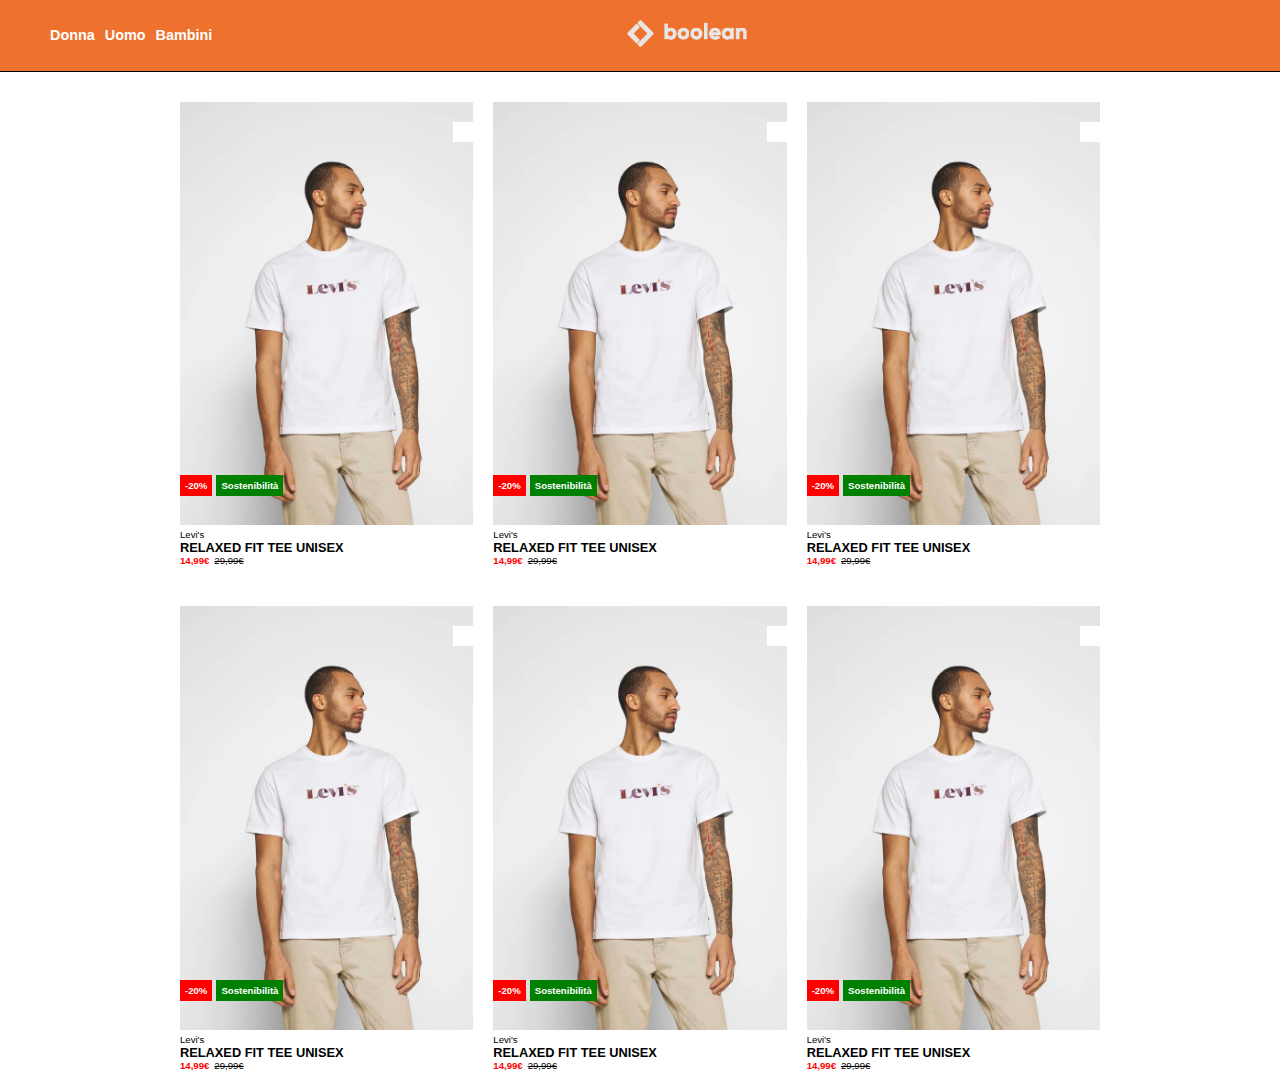
==== index.html @ dd639c41 "completed" ====
<!DOCTYPE html>
<html lang="it">

<head>
    <meta charset="UTF-8">
    <meta http-equiv="X-UA-Compatible" content="IE=edge">
    <meta name="viewport" content="width=device-width, initial-scale=1.0">

    <title>Boolando</title>

    <link rel="stylesheet" href="css/style.css">
    <link rel="stylesheet" href="https://cdnjs.cloudflare.com/ajax/libs/font-awesome/6.2.0/css/all.min.css"
        integrity="sha512-xh6O/CkQoPOWDdYTDqeRdPCVd1SpvCA9XXcUnZS2FmJNp1coAFzvtCN9BmamE+4aHK8yyUHUSCcJHgXloTyT2A=="
        crossorigin="anonymous" referrerpolicy="no-referrer" />
</head>

<body>
    <header>
        <div class="categoria">
            <div>Donna</div>
            <div>Uomo</div>
            <div>Bambini</div>
        </div>

        <div class="logo">
            <img src="img/boolean-logo.png" alt="">
        </div>

        <div class="menu">
            <i class="fa-regular fa-user"></i>
            <i class="fa-regular fa-heart"></i>
            <i class="fa-solid fa-bag-shopping"></i>
        </div>


    </header>

    <main>
        <div class="main-container">
            <div class="card-item">
                <!-- immagine -->
                <div class="img-container">
                    <!-- img -->
                    
                    <img  src="img/1.webp" alt="immagine card">
                    <img class="img-top"  src="img/1b.webp" alt="immagine card">
                    
                    
                    <!-- elementi sopra img -->
                    <div class="discount-container">
                        <div class="logo_price">-20%</div>
                        <div class="logo_info">Sostenibilità</div>
                    </div>
                    <!-- heart -->
                    <div class="heart_container">

                        <i class="fa-solid fa-heart"></i>
                    </div>
                </div>
                

                <div class="card-texts-container">
                    <!-- brand -->
                    <h5>Levi's</h5>
                    <!-- titolo -->
                    <h4>RELAXED FIT TEE UNISEX</h4>
                    <div class="price-container">
                        <!-- prezzo -->
                        <h5 class="price">14,99€</h5>
                        <!-- sconto -->
                        <h5 class="discount">29,99€</h5>
                    </div>
                </div>
            </div>

            <div class="card-item">
                <!-- immagine -->
                <div class="img-container">
                    <!-- img -->
                    <img src="img/1.webp" alt="immagine card">
                    <!-- elementi sopra img -->
                    <div class="discount-container">
                        <div class="logo_price">-20%</div>
                        <div class="logo_info">Sostenibilità</div>
                    </div>
                    <!-- heart -->
                    <div class="heart_container">

                        <i class="fa-solid fa-heart"></i>
                    </div>
                </div>

                <div class="card-texts-container">
                    <!-- brand -->
                    <h5>Levi's</h5>
                    <!-- titolo -->
                    <h4>RELAXED FIT TEE UNISEX</h4>
                    <div class="price-container">
                        <!-- prezzo -->
                        <h5 class="price">14,99€</h5>
                        <!-- sconto -->
                        <h5 class="discount">29,99€</h5>
                    </div>
                </div>
            </div>

            <div class="card-item">
                <!-- immagine -->
                <div class="img-container">
                    <!-- img -->
                    <img src="img/1.webp" alt="immagine card">
                    <!-- elementi sopra img -->
                    <div class="discount-container">
                        <div class="logo_price">-20%</div>
                        <div class="logo_info">Sostenibilità</div>
                    </div>
                    <!-- heart -->
                    <div class="heart_container">

                        <i class="fa-solid fa-heart"></i>
                    </div>
                </div>

                <div class="card-texts-container">
                    <!-- brand -->
                    <h5>Levi's</h5>
                    <!-- titolo -->
                    <h4>RELAXED FIT TEE UNISEX</h4>
                    <div class="price-container">
                        <!-- prezzo -->
                        <h5 class="price">14,99€</h5>
                        <!-- sconto -->
                        <h5 class="discount">29,99€</h5>
                    </div>
                </div>
            </div>

            <div class="card-item">
                <!-- immagine -->
                <div class="img-container">
                    <!-- img -->
                    <img src="img/1.webp" alt="immagine card">
                    <!-- elementi sopra img -->
                    <div class="discount-container">
                        <div class="logo_price">-20%</div>
                        <div class="logo_info">Sostenibilità</div>
                    </div>
                    <!-- heart -->
                    <div class="heart_container">

                        <i class="fa-solid fa-heart"></i>
                    </div>
                </div>

                <div class="card-texts-container">
                    <!-- brand -->
                    <h5>Levi's</h5>
                    <!-- titolo -->
                    <h4>RELAXED FIT TEE UNISEX</h4>
                    <div class="price-container">
                        <!-- prezzo -->
                        <h5 class="price">14,99€</h5>
                        <!-- sconto -->
                        <h5 class="discount">29,99€</h5>
                    </div>
                </div>
            </div>

            <div class="card-item">
                <!-- immagine -->
                <div class="img-container">
                    <!-- img -->
                    <img src="img/1.webp" alt="immagine card">
                    <!-- elementi sopra img -->
                    <div class="discount-container">
                        <div class="logo_price">-20%</div>
                        <div class="logo_info">Sostenibilità</div>
                    </div>
                    <!-- heart -->
                    <div class="heart_container">

                        <i class="fa-solid fa-heart"></i>
                    </div>
                </div>

                <div class="card-texts-container">
                    <!-- brand -->
                    <h5>Levi's</h5>
                    <!-- titolo -->
                    <h4>RELAXED FIT TEE UNISEX</h4>
                    <div class="price-container">
                        <!-- prezzo -->
                        <h5 class="price">14,99€</h5>
                        <!-- sconto -->
                        <h5 class="discount">29,99€</h5>
                    </div>
                </div>
            </div>

            <div class="card-item">
                <!-- immagine -->
                <div class="img-container">
                    <!-- img -->
                    <img src="img/1.webp" alt="immagine card">
                    <!-- elementi sopra img -->
                    <div class="discount-container">
                        <div class="logo_price">-20%</div>
                        <div class="logo_info">Sostenibilità</div>
                    </div>
                    <!-- heart -->
                    <div class="heart_container">

                        <i class="fa-solid fa-heart"></i>
                    </div>
                </div>

                <div class="card-texts-container">
                    <!-- brand -->
                    <h5>Levi's</h5>
                    <!-- titolo -->
                    <h4>RELAXED FIT TEE UNISEX</h4>
                    <div class="price-container">
                        <!-- prezzo -->
                        <h5 class="price">14,99€</h5>
                        <!-- sconto -->
                        <h5 class="discount">29,99€</h5>
                    </div>
                </div>
            </div>










        </div>

















    </main>

</body>

</html>
---- css/style.css ----
* {
    margin: 0;
    padding: 0;
    box-sizing: border-box;
    font-family: Arial, Helvetica, sans-serif;
}

h4 {
    font-size: 0.8rem;
    font-weight: bold;

}

h5 {
    font-size: 0.6rem;
    font-weight: normal;


}

.price-container {
    display: flex;
    width: 100%;
    column-gap: 5px;


}

.price {
    font-size: 0.6rem;
    color: red;
    font-weight: bold;
}

.discount {
    font-size: 0.6rem;
    text-decoration: line-through;
    color: black;
}

.main-container {
    margin: 0 auto;
    width: 920px;
    display: flex;
    flex-wrap: wrap;
    column-gap: 20px;
    row-gap: 40px;

}

header {
    background-color: rgb(238 114 46);
    color: white;
    text-align: center;
    padding: 20px 0;
    margin-bottom: 30px;
    width: 100%;
    display: flex;
    justify-content: space-between;
    font-weight: bold;
    border-bottom: .1rem solid black;
}

.categoria {
    display: flex;
    justify-content: space-between;
    align-items: center;
    margin-left: 50px;
    column-gap: 10px;
    font-size: 0.9rem;
    flex-basis: 10%;

}

.logo {
    flex-basis: 80%;

}

.logo img {
    width: 120px;

}

.menu {
    flex-basis: 10%;
    display: flex;
    justify-content: center;
    align-items: center;
    column-gap: 10px;
    font-size: 0.9rem;
}

.card-item {

    position: relative;
    flex-basis: 30%;
    flex-grow: 1;

}

.img-container img {
    width: 100%;
    display: inline-block;
    position: relative;
}
.img-container .img-top {
    display: none;
    position: absolute;
    top: 0;
    left: 0;
    
}
 .img-container:hover .img-top {
    display: inline;
}


.discount-container {
    width: 100%;
    display: flex;
    position: absolute;
    bottom: 70px;
    left: 0;
    color: white;
    font-size: .6rem;
    font-weight: bold;
    column-gap: 4px;
}

.logo_price {
    background-color: red;
    padding: 5px 5px;

}

.logo_info {
    background-color: green;
    padding: 5px 5px;

}

.heart_container {
    position: absolute;
    top: 20px;
    right: 0px;
    padding: 10px;
    font-size: 1rem;
    background-color: white;
}

.heart_container:hover  {
    color:red;
}
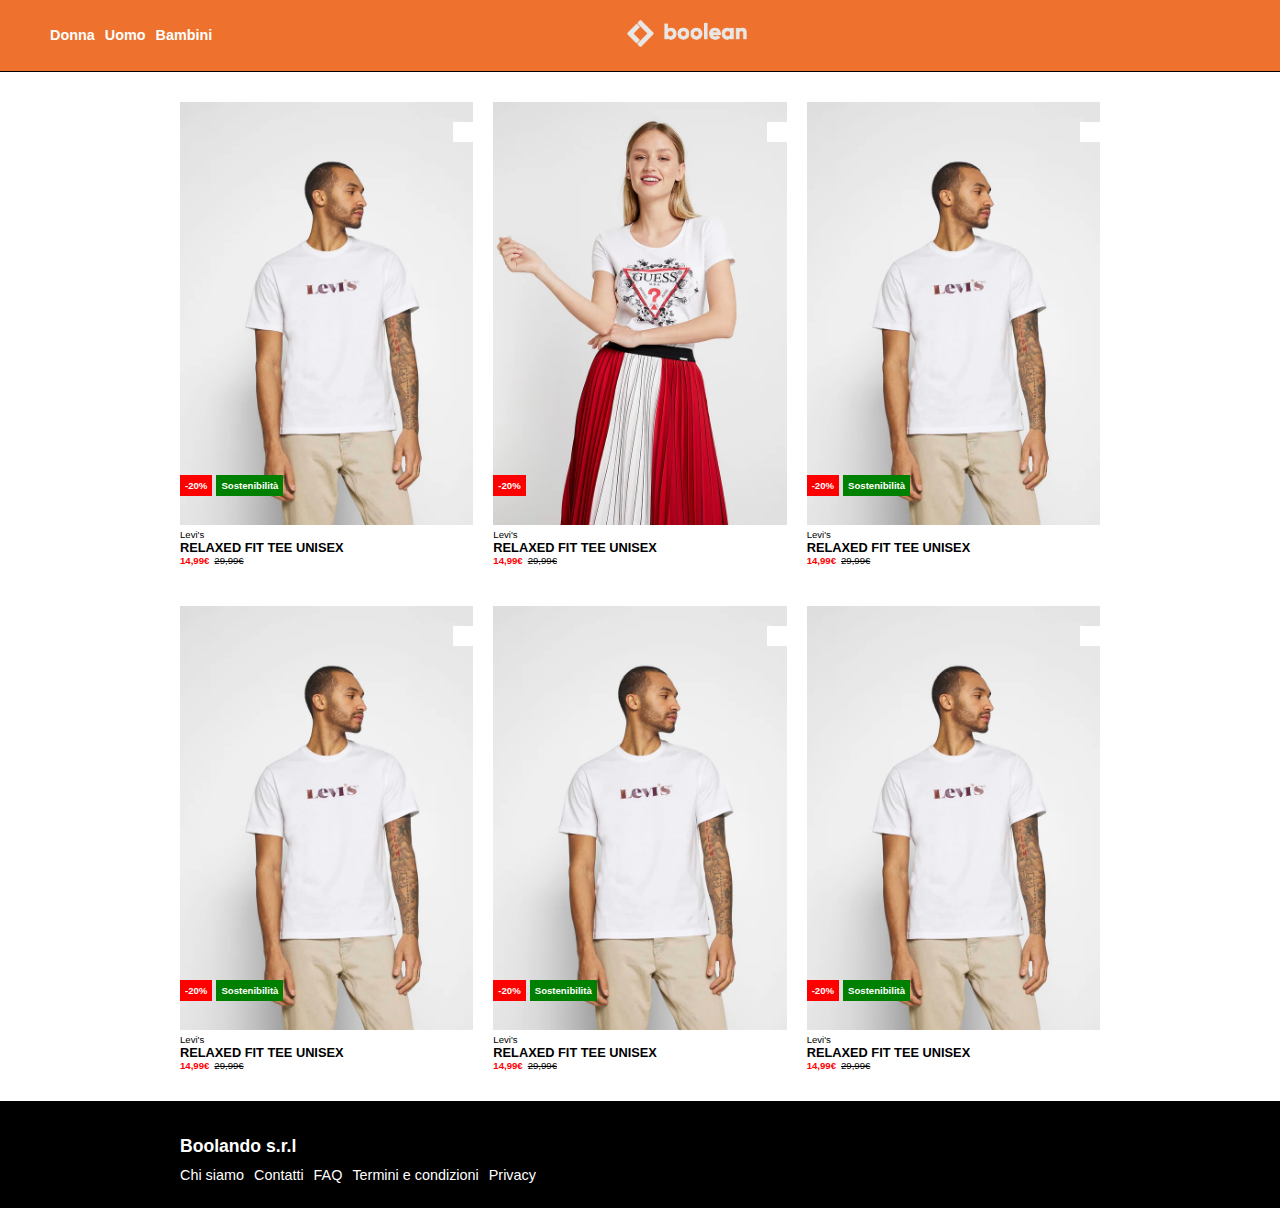
==== commit 98ccec99: "completed" ====
--- a/index.html
+++ b/index.html
@@ -41,222 +41,250 @@
                 <!-- immagine -->
                 <div class="img-container">
                     <!-- img -->
-                    
-                    <img  src="img/1.webp" alt="immagine card">
-                    <img class="img-top"  src="img/1b.webp" alt="immagine card">
-                    
-                    
-                    <!-- elementi sopra img -->
-                    <div class="discount-container">
-                        <div class="logo_price">-20%</div>
-                        <div class="logo_info">Sostenibilità</div>
-                    </div>
-                    <!-- heart -->
-                    <div class="heart_container">
-
-                        <i class="fa-solid fa-heart"></i>
-                    </div>
-                </div>
+
+                    <img src="img/1.webp" alt="immagine card">
+                    <img class="img-top" src="img/1b.webp" alt="immagine card">
+
+
+                    <!-- elementi sopra img -->
+                    <div class="discount-container">
+                        <div class="logo_price">-20%</div>
+                        <div class="logo_info">Sostenibilità</div>
+                    </div>
+                    <!-- heart -->
+                    <div class="heart_container">
+
+                        <i class="fa-solid fa-heart"></i>
+                    </div>
+                </div>
+
+
+                <div class="card-texts-container">
+                    <!-- brand -->
+                    <h5>Levi's</h5>
+                    <!-- titolo -->
+                    <h4>RELAXED FIT TEE UNISEX</h4>
+                    <div class="price-container">
+                        <!-- prezzo -->
+                        <h5 class="price">14,99€</h5>
+                        <!-- sconto -->
+                        <h5 class="discount">29,99€</h5>
+                    </div>
+                </div>
+            </div>
+
+            <div class="card-item">
+                <!-- immagine -->
+                <div class="img-container">
+                    <!-- img -->
+
+                    <img src="img/2.webp" alt="immagine card">
+                    <img class="img-top" src="img/2b.webp" alt="immagine card">
+
+
+                    <!-- elementi sopra img -->
+                    <div class="discount-container">
+                        <div class="logo_price">-20%</div>
+                        
+                    </div>
+                    <!-- heart -->
+                    <div class="heart_container">
+
+                        <i class="fa-solid fa-heart"></i>
+                    </div>
+                </div>
+
+
+                <div class="card-texts-container">
+                    <!-- brand -->
+                    <h5>Levi's</h5>
+                    <!-- titolo -->
+                    <h4>RELAXED FIT TEE UNISEX</h4>
+                    <div class="price-container">
+                        <!-- prezzo -->
+                        <h5 class="price">14,99€</h5>
+                        <!-- sconto -->
+                        <h5 class="discount">29,99€</h5>
+                    </div>
+                </div>
+            </div>
+
+            <div class="card-item">
+                <!-- immagine -->
+                <div class="img-container">
+                    <!-- img -->
+
+                    <img src="img/1.webp" alt="immagine card">
+                    <img class="img-top" src="img/1b.webp" alt="immagine card">
+
+
+                    <!-- elementi sopra img -->
+                    <div class="discount-container">
+                        <div class="logo_price">-20%</div>
+                        <div class="logo_info">Sostenibilità</div>
+                    </div>
+                    <!-- heart -->
+                    <div class="heart_container">
+
+                        <i class="fa-solid fa-heart"></i>
+                    </div>
+                </div>
+
+
+                <div class="card-texts-container">
+                    <!-- brand -->
+                    <h5>Levi's</h5>
+                    <!-- titolo -->
+                    <h4>RELAXED FIT TEE UNISEX</h4>
+                    <div class="price-container">
+                        <!-- prezzo -->
+                        <h5 class="price">14,99€</h5>
+                        <!-- sconto -->
+                        <h5 class="discount">29,99€</h5>
+                    </div>
+                </div>
+            </div>
+
+
+            <div class="card-item">
+                <!-- immagine -->
+                <div class="img-container">
+                    <!-- img -->
+
+                    <img src="img/1.webp" alt="immagine card">
+                    <img class="img-top" src="img/1b.webp" alt="immagine card">
+
+
+                    <!-- elementi sopra img -->
+                    <div class="discount-container">
+                        <div class="logo_price">-20%</div>
+                        <div class="logo_info">Sostenibilità</div>
+                    </div>
+                    <!-- heart -->
+                    <div class="heart_container">
+
+                        <i class="fa-solid fa-heart"></i>
+                    </div>
+                </div>
+
+
+                <div class="card-texts-container">
+                    <!-- brand -->
+                    <h5>Levi's</h5>
+                    <!-- titolo -->
+                    <h4>RELAXED FIT TEE UNISEX</h4>
+                    <div class="price-container">
+                        <!-- prezzo -->
+                        <h5 class="price">14,99€</h5>
+                        <!-- sconto -->
+                        <h5 class="discount">29,99€</h5>
+                    </div>
+                </div>
+            </div>
+
+
+            <div class="card-item">
+                <!-- immagine -->
+                <div class="img-container">
+                    <!-- img -->
+
+                    <img src="img/1.webp" alt="immagine card">
+                    <img class="img-top" src="img/1b.webp" alt="immagine card">
+
+
+                    <!-- elementi sopra img -->
+                    <div class="discount-container">
+                        <div class="logo_price">-20%</div>
+                        <div class="logo_info">Sostenibilità</div>
+                    </div>
+                    <!-- heart -->
+                    <div class="heart_container">
+
+                        <i class="fa-solid fa-heart"></i>
+                    </div>
+                </div>
+
+
+                <div class="card-texts-container">
+                    <!-- brand -->
+                    <h5>Levi's</h5>
+                    <!-- titolo -->
+                    <h4>RELAXED FIT TEE UNISEX</h4>
+                    <div class="price-container">
+                        <!-- prezzo -->
+                        <h5 class="price">14,99€</h5>
+                        <!-- sconto -->
+                        <h5 class="discount">29,99€</h5>
+                    </div>
+                </div>
+            </div>
+
+
+            <div class="card-item">
+                <!-- immagine -->
+                <div class="img-container">
+                    <!-- img -->
+
+                    <img src="img/1.webp" alt="immagine card">
+                    <img class="img-top" src="img/1b.webp" alt="immagine card">
+
+
+                    <!-- elementi sopra img -->
+                    <div class="discount-container">
+                        <div class="logo_price">-20%</div>
+                        <div class="logo_info">Sostenibilità</div>
+                    </div>
+                    <!-- heart -->
+                    <div class="heart_container">
+
+                        <i class="fa-solid fa-heart"></i>
+                    </div>
+                </div>
+
+
+                <div class="card-texts-container">
+                    <!-- brand -->
+                    <h5>Levi's</h5>
+                    <!-- titolo -->
+                    <h4>RELAXED FIT TEE UNISEX</h4>
+                    <div class="price-container">
+                        <!-- prezzo -->
+                        <h5 class="price">14,99€</h5>
+                        <!-- sconto -->
+                        <h5 class="discount">29,99€</h5>
+                    </div>
+                </div>
+            </div>
+
+
+
                 
 
-                <div class="card-texts-container">
-                    <!-- brand -->
-                    <h5>Levi's</h5>
-                    <!-- titolo -->
-                    <h4>RELAXED FIT TEE UNISEX</h4>
-                    <div class="price-container">
-                        <!-- prezzo -->
-                        <h5 class="price">14,99€</h5>
-                        <!-- sconto -->
-                        <h5 class="discount">29,99€</h5>
-                    </div>
-                </div>
-            </div>
-
-            <div class="card-item">
-                <!-- immagine -->
-                <div class="img-container">
-                    <!-- img -->
-                    <img src="img/1.webp" alt="immagine card">
-                    <!-- elementi sopra img -->
-                    <div class="discount-container">
-                        <div class="logo_price">-20%</div>
-                        <div class="logo_info">Sostenibilità</div>
-                    </div>
-                    <!-- heart -->
-                    <div class="heart_container">
-
-                        <i class="fa-solid fa-heart"></i>
-                    </div>
-                </div>
-
-                <div class="card-texts-container">
-                    <!-- brand -->
-                    <h5>Levi's</h5>
-                    <!-- titolo -->
-                    <h4>RELAXED FIT TEE UNISEX</h4>
-                    <div class="price-container">
-                        <!-- prezzo -->
-                        <h5 class="price">14,99€</h5>
-                        <!-- sconto -->
-                        <h5 class="discount">29,99€</h5>
-                    </div>
-                </div>
-            </div>
-
-            <div class="card-item">
-                <!-- immagine -->
-                <div class="img-container">
-                    <!-- img -->
-                    <img src="img/1.webp" alt="immagine card">
-                    <!-- elementi sopra img -->
-                    <div class="discount-container">
-                        <div class="logo_price">-20%</div>
-                        <div class="logo_info">Sostenibilità</div>
-                    </div>
-                    <!-- heart -->
-                    <div class="heart_container">
-
-                        <i class="fa-solid fa-heart"></i>
-                    </div>
-                </div>
-
-                <div class="card-texts-container">
-                    <!-- brand -->
-                    <h5>Levi's</h5>
-                    <!-- titolo -->
-                    <h4>RELAXED FIT TEE UNISEX</h4>
-                    <div class="price-container">
-                        <!-- prezzo -->
-                        <h5 class="price">14,99€</h5>
-                        <!-- sconto -->
-                        <h5 class="discount">29,99€</h5>
-                    </div>
-                </div>
-            </div>
-
-            <div class="card-item">
-                <!-- immagine -->
-                <div class="img-container">
-                    <!-- img -->
-                    <img src="img/1.webp" alt="immagine card">
-                    <!-- elementi sopra img -->
-                    <div class="discount-container">
-                        <div class="logo_price">-20%</div>
-                        <div class="logo_info">Sostenibilità</div>
-                    </div>
-                    <!-- heart -->
-                    <div class="heart_container">
-
-                        <i class="fa-solid fa-heart"></i>
-                    </div>
-                </div>
-
-                <div class="card-texts-container">
-                    <!-- brand -->
-                    <h5>Levi's</h5>
-                    <!-- titolo -->
-                    <h4>RELAXED FIT TEE UNISEX</h4>
-                    <div class="price-container">
-                        <!-- prezzo -->
-                        <h5 class="price">14,99€</h5>
-                        <!-- sconto -->
-                        <h5 class="discount">29,99€</h5>
-                    </div>
-                </div>
-            </div>
-
-            <div class="card-item">
-                <!-- immagine -->
-                <div class="img-container">
-                    <!-- img -->
-                    <img src="img/1.webp" alt="immagine card">
-                    <!-- elementi sopra img -->
-                    <div class="discount-container">
-                        <div class="logo_price">-20%</div>
-                        <div class="logo_info">Sostenibilità</div>
-                    </div>
-                    <!-- heart -->
-                    <div class="heart_container">
-
-                        <i class="fa-solid fa-heart"></i>
-                    </div>
-                </div>
-
-                <div class="card-texts-container">
-                    <!-- brand -->
-                    <h5>Levi's</h5>
-                    <!-- titolo -->
-                    <h4>RELAXED FIT TEE UNISEX</h4>
-                    <div class="price-container">
-                        <!-- prezzo -->
-                        <h5 class="price">14,99€</h5>
-                        <!-- sconto -->
-                        <h5 class="discount">29,99€</h5>
-                    </div>
-                </div>
-            </div>
-
-            <div class="card-item">
-                <!-- immagine -->
-                <div class="img-container">
-                    <!-- img -->
-                    <img src="img/1.webp" alt="immagine card">
-                    <!-- elementi sopra img -->
-                    <div class="discount-container">
-                        <div class="logo_price">-20%</div>
-                        <div class="logo_info">Sostenibilità</div>
-                    </div>
-                    <!-- heart -->
-                    <div class="heart_container">
-
-                        <i class="fa-solid fa-heart"></i>
-                    </div>
-                </div>
-
-                <div class="card-texts-container">
-                    <!-- brand -->
-                    <h5>Levi's</h5>
-                    <!-- titolo -->
-                    <h4>RELAXED FIT TEE UNISEX</h4>
-                    <div class="price-container">
-                        <!-- prezzo -->
-                        <h5 class="price">14,99€</h5>
-                        <!-- sconto -->
-                        <h5 class="discount">29,99€</h5>
-                    </div>
-                </div>
-            </div>
-
-
-
-
-
-
-
-
-
-
-        </div>
-
-
-
-
-
-
-
-
-
-
-
-
-
-
-
-
+            
+
+        </div>
 
     </main>
 
+    <footer>
+        <!-- contenitore footer -->
+        <div class="footer-container">
+            <h4>Boolando s.r.l</h4>
+            <!-- contenitore info -->
+            <div class="info-footer"">
+                <!-- list -->
+            <ul>
+                <li>Chi siamo</li>
+                <li>Contatti</li>
+                <li>FAQ</li>
+                <li>Termini e condizioni</li>
+                <li>Privacy</li>
+            </ul>
+            
+        </div>
+
+         </div>
+    </footer>
 </body>
 
 </html>--- a/css/style.css
+++ b/css/style.css
@@ -61,6 +61,33 @@
     border-bottom: .1rem solid black;
 }
 
+
+
+footer {
+    background-color: black;
+    color: white;
+    margin-top: 30px;
+    padding: 25px 0;
+
+}
+
+.info-footer ul {
+    display: flex;
+    justify-content: flex-start;
+    width: 100%;
+    list-style: none;
+    column-gap: 10px;
+
+}
+
+
+.footer-container {
+    margin: 0 auto;
+    width: 920px;
+
+
+}
+
 .categoria {
     display: flex;
     justify-content: space-between;
@@ -90,7 +117,7 @@
     column-gap: 10px;
     font-size: 0.9rem;
 }
-
+/* elemento card */
 .card-item {
 
     position: relative;
@@ -104,18 +131,20 @@
     display: inline-block;
     position: relative;
 }
+
 .img-container .img-top {
     display: none;
     position: absolute;
     top: 0;
     left: 0;
-    
+
 }
- .img-container:hover .img-top {
+/* sovrapposizione immagine  */
+.img-container:hover .img-top {
     display: inline;
 }
 
-
+/* container elementi absolute img */
 .discount-container {
     width: 100%;
     display: flex;
@@ -149,6 +178,16 @@
     background-color: white;
 }
 
-.heart_container:hover  {
-    color:red;
+.heart_container:hover {
+    color: red;
 }
+
+footer h4 {
+    font-size: 1.1rem;
+    padding: 10px 0;
+
+}
+
+ul li {
+    font-size: 0.9rem;
+}